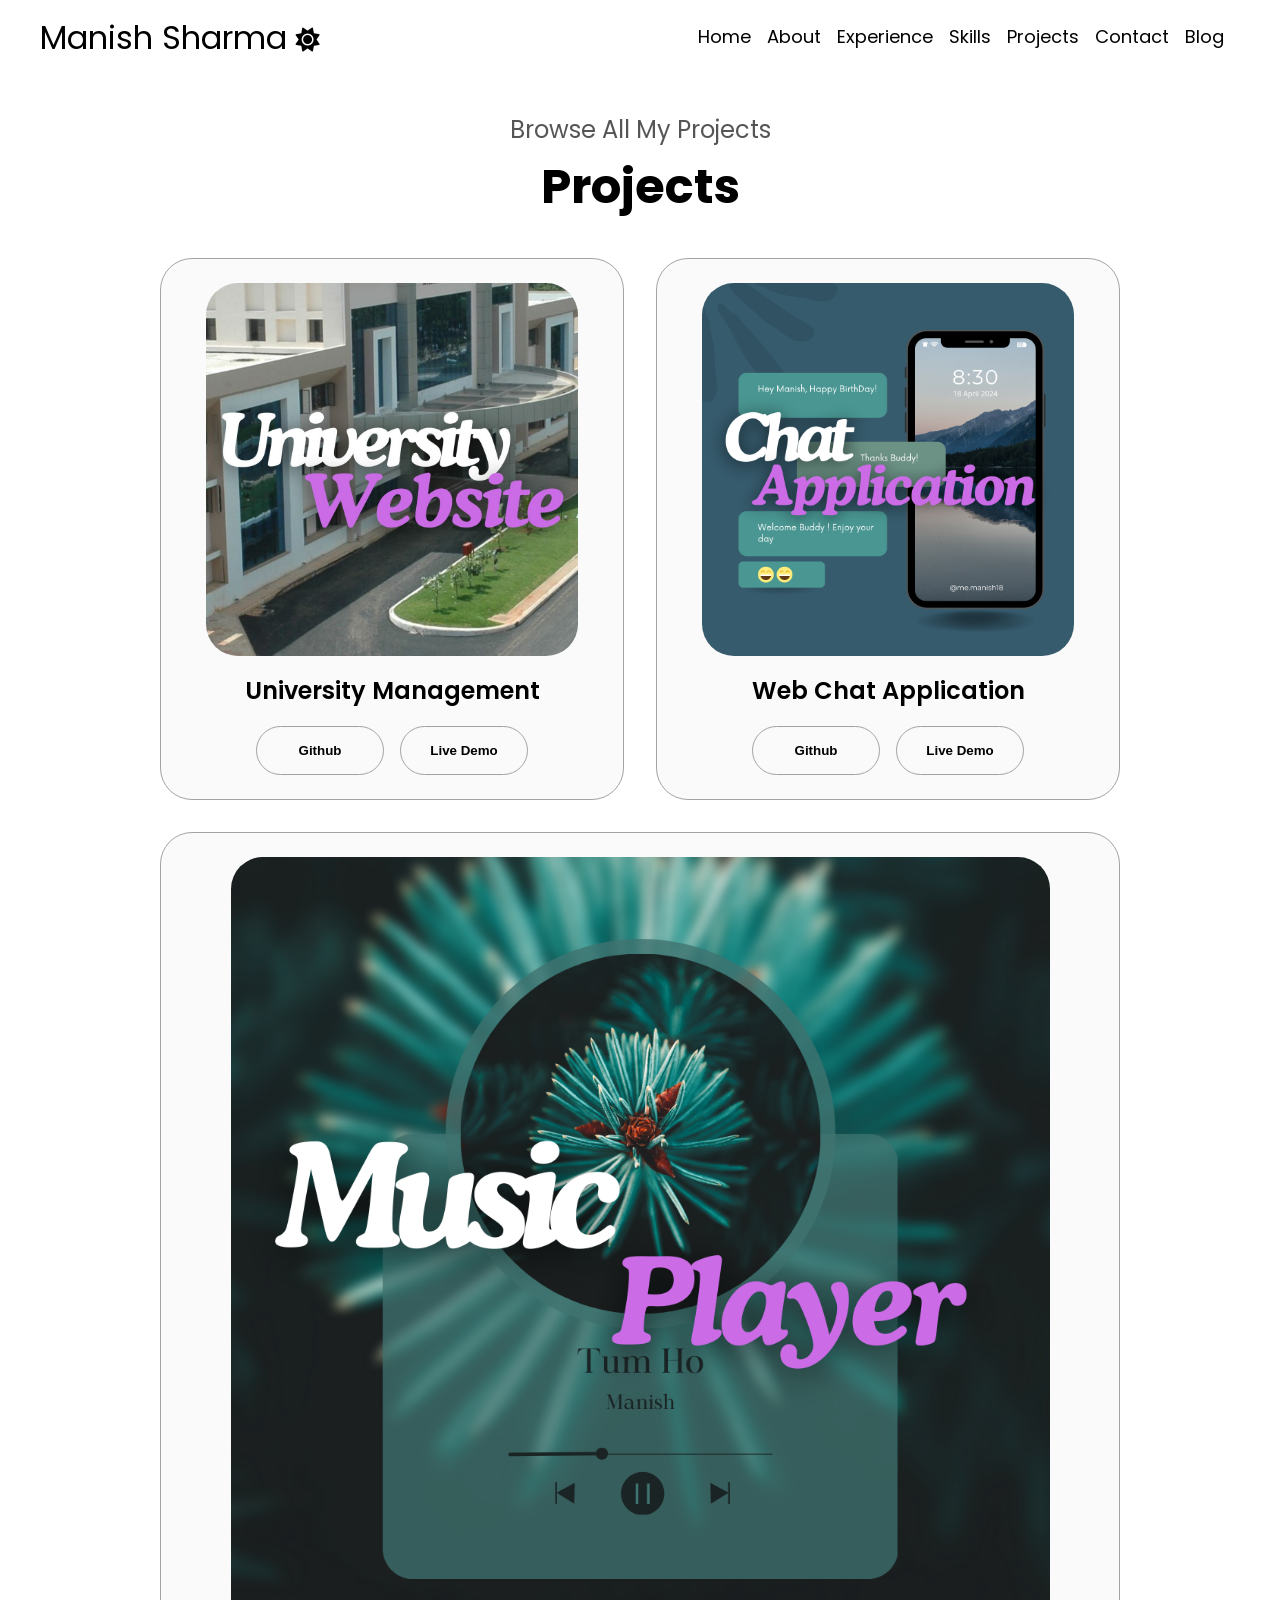
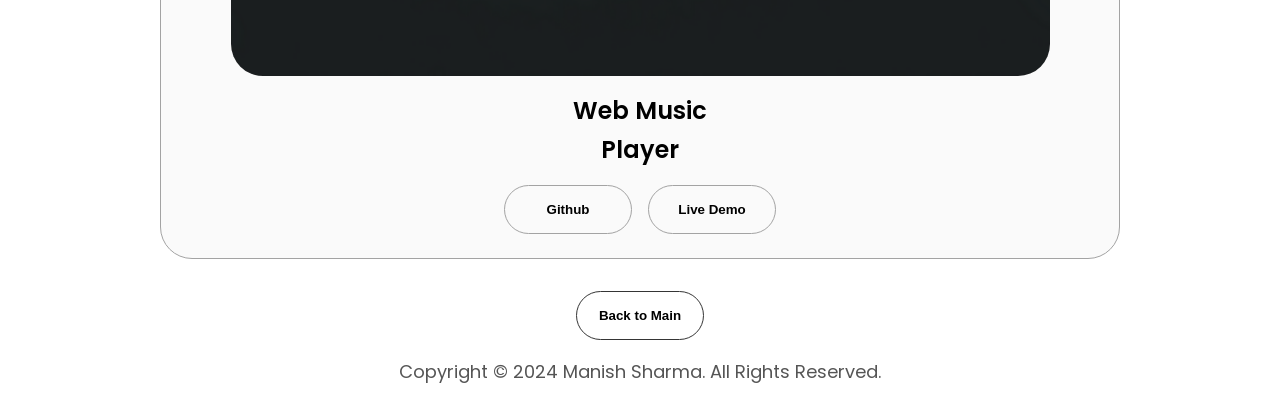
==== projects.html @ 969b15ab "mmm" ====
<!DOCTYPE html>
<html lang="en">
<head>
    <meta charset="UTF-8" />
    <meta name="viewport" content="width=device-width, initial-scale=1.0" />
    <title>Projects - My Portfolio</title>
    <link rel="stylesheet" href="style.css" />
    <link rel="stylesheet" href="mediaqueries.css" />
    <link rel="stylesheet" href="https://cdnjs.cloudflare.com/ajax/libs/font-awesome/6.0.0-beta3/css/all.min.css">
</head>
<body>
        <!-- Navigation -->
        <nav id="desktop-nav">
            <div class="logo">Manish Sharma
                <button id="dark-mode-toggle">
                    <i class="fa-solid fa-sun" id="sun-icon"></i>
                    <i class="fa-solid fa-moon" id="moon-icon"></i>
                </button>
            </div>
            
            <ul class="nav-links">
                <li><a href="#profile">Home</a></li>
                <li><a href="#about">About</a></li>
                <li><a href="#experience">Experience</a></li>
                <li><a href="#skills">Skills</a></li>
                <li><a href="#projects">Projects</a></li>
                <li><a href="#contact">Contact</a></li>
                <li><a href="#blog">Blog</a></li>
                <li>
                </li>
                
            </ul>
        </nav>
    
    <nav id="hamburger-nav">
        <div class="logo">Manish Sharma</div>
        <div class="hamburger-menu">
            <div class="hamburger-icon" onclick="toggleMenu()">
                <span></span>
                <span></span>
                <span></span>
            </div>
            <div class="menu-links">
                <li><a href="index.html#about" onclick="toggleMenu()">About</a></li>
                <li><a href="index.html#experience" onclick="toggleMenu()">Experience</a></li>
                <li><a href="projects.html" onclick="toggleMenu()">Projects</a></li>
                <li><a href="index.html#contact" onclick="toggleMenu()">Contact</a></li>
            </div>
        </div>
    </nav>
    <!-- Projects Section -->
    <section id="projects">
        <p class="section__text__p1">Browse All My Projects</p>
        <h1 class="title">Projects</h1>
        <div class="experience-details-container">
            <div class="about-containers">
                <!-- Add all your project items here -->
                <div class="details-container color-container">
                    <div class="article-container">
                        <img src="./assets/project-1.jpg" alt="University Management" class="project-img" />
                    </div>
                    <h2 class="experience-sub-title project-title">University Management</h2>
                    <div class="btn-container">
                        <button class="btn btn-color-2 project-btn" onclick="window.open('https://github.com/manishsharma1804/UniversityWebsite', '_blank')">Github</button>
                        <button class="btn btn-color-2 project-btn" onclick="window.open('https://manishsharma1804.github.io/CollegeWebsite/', '_blank')">Live Demo</button>
                    </div>
                </div>
                <div class="details-container color-container">
                    <div class="article-container">
                        <img src="./assets/project-2.png" alt="Web Chat Application" class="project-img" />
                    </div>
                    <h2 class="experience-sub-title project-title">Web Chat Application</h2>
                    <div class="btn-container">
                        <button class="btn btn-color-2 project-btn" onclick="window.open('https://github.com/manishsharma1804/Chat-Web-Application', '_blank')">Github</button>
                        <button class="btn btn-color-2 project-btn" onclick="window.open('https://manishsharma1804.github.io/Chat-Web-Application/', '_blank')">Live Demo</button>
                    </div>
                </div>
                <div class="details-container color-container">
                    <div class="article-container">
                        <img src="./assets/project-3.png" alt="Web Music Player" class="project-img" />
                    </div>
                    <h2 class="experience-sub-title project-title">Web Music<br> Player</h2>
                    <div class="btn-container">
                        <button class="btn btn-color-2 project-btn" onclick="window.open('https://github.com/manishsharma1804/Music-Player', '_blank')">Github</button>
                        <button class="btn btn-color-2 project-btn" onclick="window.open('https://manishsharma1804.github.io/Music-Player/', '_blank')">Live Demo</button>
                    </div>
                </div>
            </div>
            <!-- Add more project items as needed -->
        </div>

        <!-- More Projects Button -->
        <div class="btn-container">
            <button class="btn btn-color-2" onclick="window.location.href='index.html'">Back to Main</button>
        </div>
            <!-- Footer -->
    <footer>
        <p>Copyright &#169; 2024 Manish Sharma. All Rights Reserved.</p>
    </footer>
    </section>






    <script src="script.js"></script>
</body>
</html>
---- style.css ----
/* GENERAL */

@import url("https://fonts.googleapis.com/css2?family=Poppins:wght@300;400;500;600&display=swap");

* {
  margin: 0;
  padding: 0;
}
/* General Scrollbar Styling */
::-webkit-scrollbar {
  width: 8px; /* Width of the scrollbar */
  height: 8px; /* Height of the scrollbar */
}

::-webkit-scrollbar-track {
  background: transparent; /* Track background color */
}

::-webkit-scrollbar-thumb {
  background: rgba(0, 0, 0, 0.3); /* Scrollbar color */
  border-radius: 4px; /* Rounded corners for the scrollbar */
  transition: background 0.3s; /* Smooth transition on hover */
}

::-webkit-scrollbar-thumb:hover {
  background: rgba(0, 0, 0, 0.5); /* Darker color when hovered */
}

/* Firefox */
body {
  scrollbar-width: thin; /* Thin scrollbar */
  scrollbar-color: rgba(0, 0, 0, 0.3) transparent; /* Scrollbar color and track color */
}

/* Dark Mode Scrollbar */
body.dark-mode {
  scrollbar-color: rgba(255, 255, 255, 0.3) !important; /* Scrollbar color and track color for dark mode */
}

body.dark-mode ::-webkit-scrollbar-thumb {
  background: rgba(255, 255, 255, 0.3) !important; /* Light color for scrollbar in dark mode */
}

body.dark-mode ::-webkit-scrollbar-thumb:hover {
  background: rgba(255, 255, 255, 0.5); /* Lighter color when hovered in dark mode */
}

body {
  font-family: "Poppins", sans-serif;
  font-size: 18px;
  line-height: 1.6;
  word-break: break-word;
  transition: background-color 300ms ease, color 300ms ease;
}

html {
  scroll-behavior: smooth;
}

p {
  color: rgb(85, 85, 85);
}

/* TRANSITION */

a,
.btn {
  transition: all 300ms ease;
}

/* DESKTOP NAV */

nav, .nav-links {
  display: flex;
}

nav {
  justify-content: space-between;
  align-items:center;
  height: 18vh;
  padding: 0 40px;
  box-sizing: border-box;
}

.nav-links {
  gap: 1rem;
  list-style: none;
  font-size: 18px;
}

a {
  color: black;
  text-decoration: none;
}

a:hover {
  text-decoration: underline;
  text-underline-offset: 0.5rem;
}

.logo {
  font-size: 2rem;
}

.logo:hover {
  cursor: default;
}

/* HAMBURGER MENU */

#hamburger-nav {
  display: none;
}

.hamburger-menu {
  position: relative;
  display: inline-block;
}

.hamburger-icon {
  display: flex;
  flex-direction: column;
  justify-content: space-between;
  height: 24px;
  width: 30px;
  cursor: pointer;
}

.hamburger-icon span {
  width: 100%;
  height: 2px;
  background-color: black;
  transition: all 0.3 ease-in-out;
}

.menu-links {
  position: absolute;
  top: 100%;
  right: 0;
  background-color: white;
  width: fit-content;
  max-height: 0;
  overflow: hidden;
  transition: all 0.3 ease-in-out;
}

.menu-links a {
  display: block;
  padding: 10px;
  text-align: center;
  font-size: 1.5rem;
  color: black;
  text-decoration: none;
  transition: all 0.3 ease-in-out;
}

.menu-links li {
  list-style: none;
}

.menu-links.open {
  max-height: 300px;
}

.hamburger-icon.open span:first-child {
  transform: rotate(45deg) translate(10px, 5px);
}

.hamburger-icon.open span:nth-child(2) {
  opacity: 0;
}

.hamburger-icon.open span:last-child {
  transform: rotate(-45deg) translate(10px, -5px);
}

.hamburger-icon span:first-child {
  transform: none;
}

/* SECTIONS */

section {
  padding-top: 4vh;
  height: 96vh;
  margin: 0 10rem;
  box-sizing: border-box;
  min-height: fit-content;
  scroll-margin-top: 70px; /* Adjust this value to the height of your nav bar */
}

.section-container {
  display: flex;
}

/* PROFILE SECTION */

#profile {
  display: flex;
  justify-content: center;
  gap: 5rem;
  height: 80vh;
}

.section__pic-container {
  display: flex;
  height: 400px;
  width: 400px;
  margin: auto 0;
}

.text-container p {
  text-align: justify;
  text-justify: inter-word; /* Optional: improves text justification */
}

.section__text {
  align-self: center;
  text-align: center;
}

.section__text p {
  font-weight: 600;
}

.section__text__p1 {
  font-size: 1.5rem; /* Adjusted font size */
  text-align: center;
}

.section__text__p2 {
  font-size: 1.75rem; /* Adjusted font size */
  margin-bottom: 1rem;
}

.title {
  font-size: 3rem; /* Adjusted font size */
  text-align: center;
}

#socials-container {
  display: flex;
  justify-content: center;
  margin-top: 1rem;
  gap: 1rem;
}

/* ICONS */

.icon {
  cursor: pointer;
  height: 2rem;
}

/* BUTTONS */

.btn-container {
  display: flex;
  justify-content: center;
  gap: 1rem;
}

.btn {
  font-weight: 600;
  transition: all 300ms ease;
  padding: 1rem;
  width: 8rem;
  border-radius: 2rem;
}

.btn-color-1,
.btn-color-2 {
  border: rgb(53, 53, 53) 0.1rem solid;
}

.btn-color-1:hover,
.btn-color-2:hover {
  cursor: pointer;
}

.btn-color-1,
.btn-color-2:hover {
  background: rgb(53, 53, 53);
  color: white;
}

.btn-color-1:hover {
  background: rgb(0, 0, 0);
}

.btn-color-2 {
  background: none;
}

.btn-color-2:hover {
  border: rgb(255, 255, 255) 0.1rem solid;
}

.btn-container {
  gap: 1rem;
}

/* ABOUT SECTION */

#about {
  position: relative;
}

.about-containers {
  gap: 2rem;
  margin-bottom: 2rem;
  margin-top: 2rem;
}

.about-details-container {
  justify-content: center;
  flex-direction: column;
}

.about-containers,
.about-details-container {
  display: flex;
}

.about-pic {
  border-radius: 2rem;
}

.arrow {
  position: absolute;
  right: -5rem;
  bottom: 2.5rem;
}

.details-container {
  padding: 1.5rem;
  flex: 1;
  background: white;
  border-radius: 2rem;
  border: rgb(53, 53, 53) 0.1rem solid;
  border-color: rgb(163, 163, 163);
  text-align: center;
}

.section-container {
  gap: 4rem;
  height: 80%;
}

.section__pic-container {
  height: 400px;
  width: 400px;
  margin: auto 0;
}

/* EXPERIENCE SECTION */

#experience {
  position: relative;
}

.experience-sub-title {
  color: rgb(85, 85, 85);
  font-weight: 600;
  font-size: 1.75rem; /* Adjusted font size */
  margin-bottom: 2rem;
}

.experience-details-container {
  display: flex;
  justify-content: center;
  flex-direction: column;
}

.article-container {
  display: flex;
  text-align: initial;
  flex-wrap: wrap;
  flex-direction: row;
  gap: 2.5rem;
  justify-content: space-around;
}

article {
  display: flex;
  width: 10rem;
  justify-content: space-around;
  gap: 0.5rem;
}

article .icon {
  cursor: default;
}


/* Skills Section*/
#skills {
  position: relative;
}

.skills-sub-title {
  color: rgb(85, 85, 85);
  font-weight: 600;
  font-size: 1.75rem; /* Adjusted font size */
  margin-bottom: 2rem;
}
.detailsss-container {
  padding: 1.5rem;
  flex: 1;
  background: white;
  border-radius: 2rem;
  border: rgb(53, 53, 53) 0.1rem solid;
  border-color: rgb(163, 163, 163);
}

.skills-details-container {
  display: flex;
  justify-content: center;
  flex-direction: column;
}

.article-container {
  display: flex;
  text-align: initial;
  flex-wrap: wrap;
  flex-direction: row;
  gap: 2.5rem;
  justify-content: space-around;
}

article {
  display: flex;
  width: 10rem;
  justify-content: space-around;
  gap: 0.5rem;
}

article .icon {
  cursor: default;
}




/* PROJECTS SECTION */

#projects {
  position: relative;
}

.color-container {
  border-color: rgb(163, 163, 163);
  background: rgb(250, 250, 250);
}

.project-img {
  border-radius: 2rem;
  width: 90%;
  height: 90%;
}

.project-title {
  margin: 1rem;
  color: black;
  font-size: 1.5rem; /* Adjusted font size */
}

.project-btn {
  color: black;
  border-color: rgb(163, 163, 163);
}

/* CONTACT */

#contact {
  display: flex;
  justify-content: center;
  flex-direction: column;
  height: 70vh;
}

.contact-info-upper-container {
  display: flex;
  justify-content: center;
  border-radius: 2rem;
  border: rgb(53, 53, 53) 0.1rem solid;
  border-color: rgb(163, 163, 163);
  background: (250, 250, 250);
  margin: 2rem auto;
  padding: 0.5rem;
}

.contact-info-container {
  display: flex;
  align-items: center;
  justify-content: center;
  gap: 0.5rem;
  margin: 1rem;
}

.contact-info-container p {
  font-size: larger;
}

.contact-icon {
  cursor: default;
}

.email-icon {
  height: 2.5rem;
}

/* FOOTER SECTION */

footer {
  margin-top: auto;
  text-align: center;
  padding: 1em;
}

footer p {
  text-align: center;
}

/* Sticky Navigation */
#desktop-nav {
  position: -webkit-sticky; /* For Safari */
  position: sticky;
  top: 0;
  height: 75px;
  width: 100%;
  background-color: white; /* Adjust the background color as needed */
  z-index: 1000; /* Ensure it stays on top of other content */
}

#hamburger-nav {
  position: -webkit-sticky; /* For Safari */
  position: sticky;
  top: 0;
  height: 100px;
  width: 100%;
  background-color: white; /* Adjust the background color as needed */
  z-index: 1000; /* Ensure it stays on top of other content */
}



#dark-mode-toggle {
  background: none;
  border: none;
  cursor: pointer;
  font-size: 1.5rem; /* Adjust size as needed */
  color: currentColor;
}
#dark-mode-togglee {
  background: none;
  border: none;
  cursor: pointer;
  font-size: 1.5rem; /* Adjust size as needed */
  color: currentColor;
}

#moon-icon {
  display: none; /* Initially hide the moon icon */
}

body.dark-mode #moon-icon {
  display: inline; /* Show the moon icon in dark mode */
}

body.dark-mode #sun-icon {
  display: none; /* Hide the sun icon in dark mode */
}

#sun-icon {
  display: inline; /* Show the sun icon in light mode */
}

/* Dark Mode General */
body.dark-mode {
  background-color: #121212; /* Dark background for body */
  color: #e0e0e0; /* Light text color for body */
}

/* Dark Mode Navbar */
body.dark-mode #desktop-nav {
  background-color: #121212; /* Dark background color for nav */
}

body.dark-mode .nav-links a {
  color: #e0e0e0; /* Light color for nav links */
}

body.dark-mode .logo {
  color: #e0e0e0; /* Light color for the logo */
}

/* Dark Mode Links and Buttons */
body.dark-mode a {
  color: #bb86fc; /* Light color for links */
}

body.dark-mode .btn {
  color: #e0e0e0; /* Light text color for buttons */
  border-color: #bb86fc; /* Light border color for buttons */
}

body.dark-mode .btn-color-1,
body.dark-mode .btn-color-2 {
  border-color: #bb86fc; /* Light border color for buttons */
}

body.dark-mode .btn-color-1:hover,
body.dark-mode .btn-color-2:hover {
  background-color: #bb86fc; /* Light background color on hover */
}

/* Dark Mode Nav */
body.dark-mode nav {
  background-color: #1f1f1f; /* Dark background color for nav */
}

body.dark-mode .nav-links a {
  color: #e0e0e0; /* Light color for nav links */
}

body.dark-mode .nav-links a:hover {
  color: whitesmoke; /* Light color for nav link hover */
}

/* Dark Mode Profile Section */
body.dark-mode #profile .section__text p {
  color: #e0e0e0; /* Light color for text */
}

body.dark-mode #profile .btn-container .btn {
  border-color: #bb86fc; /* Light border color for profile buttons */
}

body.dark-mode #profile .icon {
  filter: brightness(0) invert(1); /* Invert icons for dark mode */
}

/* Dark Mode About Section */
body.dark-mode #about .details-container  {
  background-color: #1e1e1e; /* Dark background color for about section details */
  border-color: #333333; /* Darker border color */
}

body.dark-mode #about .text-container p {
  color: #e0e0e0; /* Light text color */
}

/* Dark Mode Experience Section */
body.dark-mode #experience .experience-sub-title {
  color: #e0e0e0; /* Light color for experience section titles */
}

body.dark-mode #experience .detailsss-container {
  background-color: #1e1e1e; /* Dark background color for experience section details */
  border-color: #333333; /* Darker border color */
}






/* Dark Mode skills Section */
body.dark-mode #skills .skills-sub-title {
  color: #e0e0e0; /* Light color for experience section titles */
}

body.dark-mode #skills .details-container {
  background-color: #1e1e1e; /* Dark background color for experience section details */
  border-color: #333333; /* Darker border color */
}



























/* Dark Mode Projects Section */
body.dark-mode #projects .color-container {
  background-color: #1e1e1e; /* Dark background color for projects section details */
  border-color: #333333; /* Darker border color */
}

body.dark-mode #projects .project-title {
  color: #e0e0e0; /* Light color for project titles */
}

body.dark-mode #projects .btn-color-2 {
  color: #e0e0e0; /* Light color for project buttons */
  border-color: #bb86fc; /* Light border color */
}

body.dark-mode #projects .btn-color-2:hover {
  background-color: #bb86fc; /* Light background color on hover */
}

/* Dark Mode Contact Section */
body.dark-mode #contact {
  border-color: #333333; /* Darker border color */
}

body.dark-mode #contact .contact-info-container p {
  color: #e0e0e0; /* Light text color for contact info */
}

/* Dark Mode Popup Container */
.dark-mode .popup-overlay {
  background: rgba(0, 0, 0, 0.8); /* Dark semi-transparent background */
}

.dark-mode .popup-content {
  background-color: #333; /* Dark background for the popup content */
  color: #fff;            /* Light text color */
  border: 1px solid #555; /* Optional: add a border to distinguish the popup */
}

.dark-mode .close-popup {
  color: #fff;            /* Light color for the close button */
}

.dark-mode .popup-btn {
  color: #fff;            /* Light color for the popup button icon */
}
body.dark-mode .sidenav {
  background-color: black; /* Dark background for sidenav */
}

body.dark-mode .sidenavv {
  background-color: black; /* Dark background for sidenavv */
}

body.dark-mode .sidenav-links a {
  color: #e0e0e0; /* Light text color for sidenav links */
}



/* Scroll to Top Button */
.scroll-to-top {
  display: none; /* Hidden by default */
  position: fixed;
  bottom: 30px;
  right: 30px;
  background-color: #000;
  color: #fff;
  border: none;
  border-radius: 50%; /* Circular shape */
  width: 50px; /* Set a fixed width */
  height: 50px; /* Set a fixed height */
  font-size: 1.5rem; /* Adjust icon size */
  cursor: pointer;
  z-index: 1000;
  justify-content: center;
  align-items: center;
  transition: opacity 0.3s ease, transform 0.3s ease;
  box-shadow: 0 4px 8px rgba(0, 0, 0, 0.2);
}

.scroll-to-top i {
  display: flex;
  justify-content: center;
  align-items: center;
  width: 100%;
  height: 100%;
}

/* Hover Effect */
.scroll-to-top:hover {
  background-color: #555;
  transform: scale(1.1); /* Slightly enlarges the button on hover */
}

/* Show button when visible */
.scroll-to-top.visible {
  display: flex;
  opacity: 1;
}

.scroll-to-top.hidden {
  opacity: 0;
}











/* Popup container */
.popup-overlay {
  display: none;
  position: fixed;
  top: 0;
  left: 0;
  width: 100%;
  height: 100%;
  background: rgba(0, 0, 0, 0.8);
  justify-content: center;
  align-items: center;
}

/* Popup content box */
.popup-content {
  background-color: #fff;
  padding: 20px;
  top: 5%;
  width: 70%;
  max-width: 600px;
  max-height: 80vh; /* Limits the height to 80% of the viewport */
  overflow-y: auto; /* Makes the popup scrollable */
  border-radius: 8px;
  text-align: left;
  color: #333;
  position: relative;
}

/* Close button */
.close-popup {
  position: absolute;
  top: 10px;
  right: 20px;
  font-size: 24px;
  cursor: pointer;
}

.popup-btn {
  background: none;      
  border: none;                    
  cursor: pointer;        
  font-size: 18px;     
  color: #e0e0e0;   
  margin-left: 10px;  
  font-weight: normal; 
     
}
.popup-btn i {
  margin: 0;     
  line-height: 0;        
}


/* Class to disable scrolling */
.body-no-scroll {
  overflow: hidden;
}

.sidenavv{
  position: fixed;
  font-size: 12px;
  width: 100%; 
  background-color: whitesmoke;
  z-index: 11111;
  padding-left: 25px;
  
}
span.btnn{
  margin-left: 80px;
  padding-top: 10px;
}
.sidenav {
  height: 100%;
  width: 0;
  position: fixed;
  z-index: 111111;
  top: 0;
  right: 0;
  background-color: whitesmoke;
  overflow-x: hidden;
  transition: 0.5s;
  padding-top: 60px;
}

.sidenav a {
  padding: 8px 8px 8px 32px;
  text-decoration: none;
  font-size: 25px;
  color: #818181;
  display: block;
  transition: 0.3s;
}

.sidenav a:hover {
  color: #f1f1f1;
}

.sidenav .closebtn {
  position: absolute;
  top: 0;
  right: 25px;
  font-size: 36px;
  margin-left: 50px;
}

@media screen and (min-width: 1024px) {
  .sidenav  {
    display: none;
  }
  .sidenavv{
    display: none;
  }
}
---- mediaqueries.css ----
@media screen and (max-width: 1400px) {
  #profile {
    height: 83vh;
    margin-bottom: 6rem;
  }
  .about-containers {
    flex-wrap: wrap;
  }
  #contact,
  #projects {
    height: fit-content;
  }
}

@media screen and (max-width: 1200px) {
  #desktop-nav {
    display: none;
  }
  #experience,
  .experience-details-container {
    margin-top: 2rem;
  }
  #profile,
  .section-container {
    display: block;
  }
  .arrow {
    display: none;
  }
  section,
  .section-container {
    height: fit-content;
  }
  section {
    margin: 0 5%;
  }
  .section__pic-container {
    width: 275px;
    height: 275px;
    margin: 0 auto 2rem;
  }
  .about-containers {
    margin-top: 0;
  }
}

@media screen and (max-width: 600px) {
  #contact,
  footer {
    height: 40vh;
  }
  #profile {
    height: 83vh;
    margin-bottom: 0;
  }
  article {
    font-size: 1rem;
  }
  footer nav {
    height: fit-content;
    margin-bottom: 2rem;
  }
  .about-containers,
  .contact-info-upper-container,
  .btn-container {
    flex-wrap: wrap;
  }
  .contact-info-container {
    margin: 0;
  }
  .contact-info-container p,
  .nav-links li a {
    font-size: 1rem;
  }
  .experience-sub-title {
    font-size: 1.25rem;
  }
  .logo {
    font-size: 1.5rem;
  }
  .nav-links {
    flex-direction: column;
    gap: 0.5rem;
    text-align: center;
  }
  .section__pic-container {
    width: auto;
    margin-top: 25px;
    justify-content: center;
  }
  .section__text__p2 {
    font-size: 1.25rem;
  }
  .title {
    font-size: 2rem;
  }
  .text-container {
    text-align: justify;
  }
}

/* Media Query for Mobile View */
@media screen and (max-width: 600px) {
  .details-container {
    flex: unset; /* Removes flex: 1 for mobile view */
  }
}
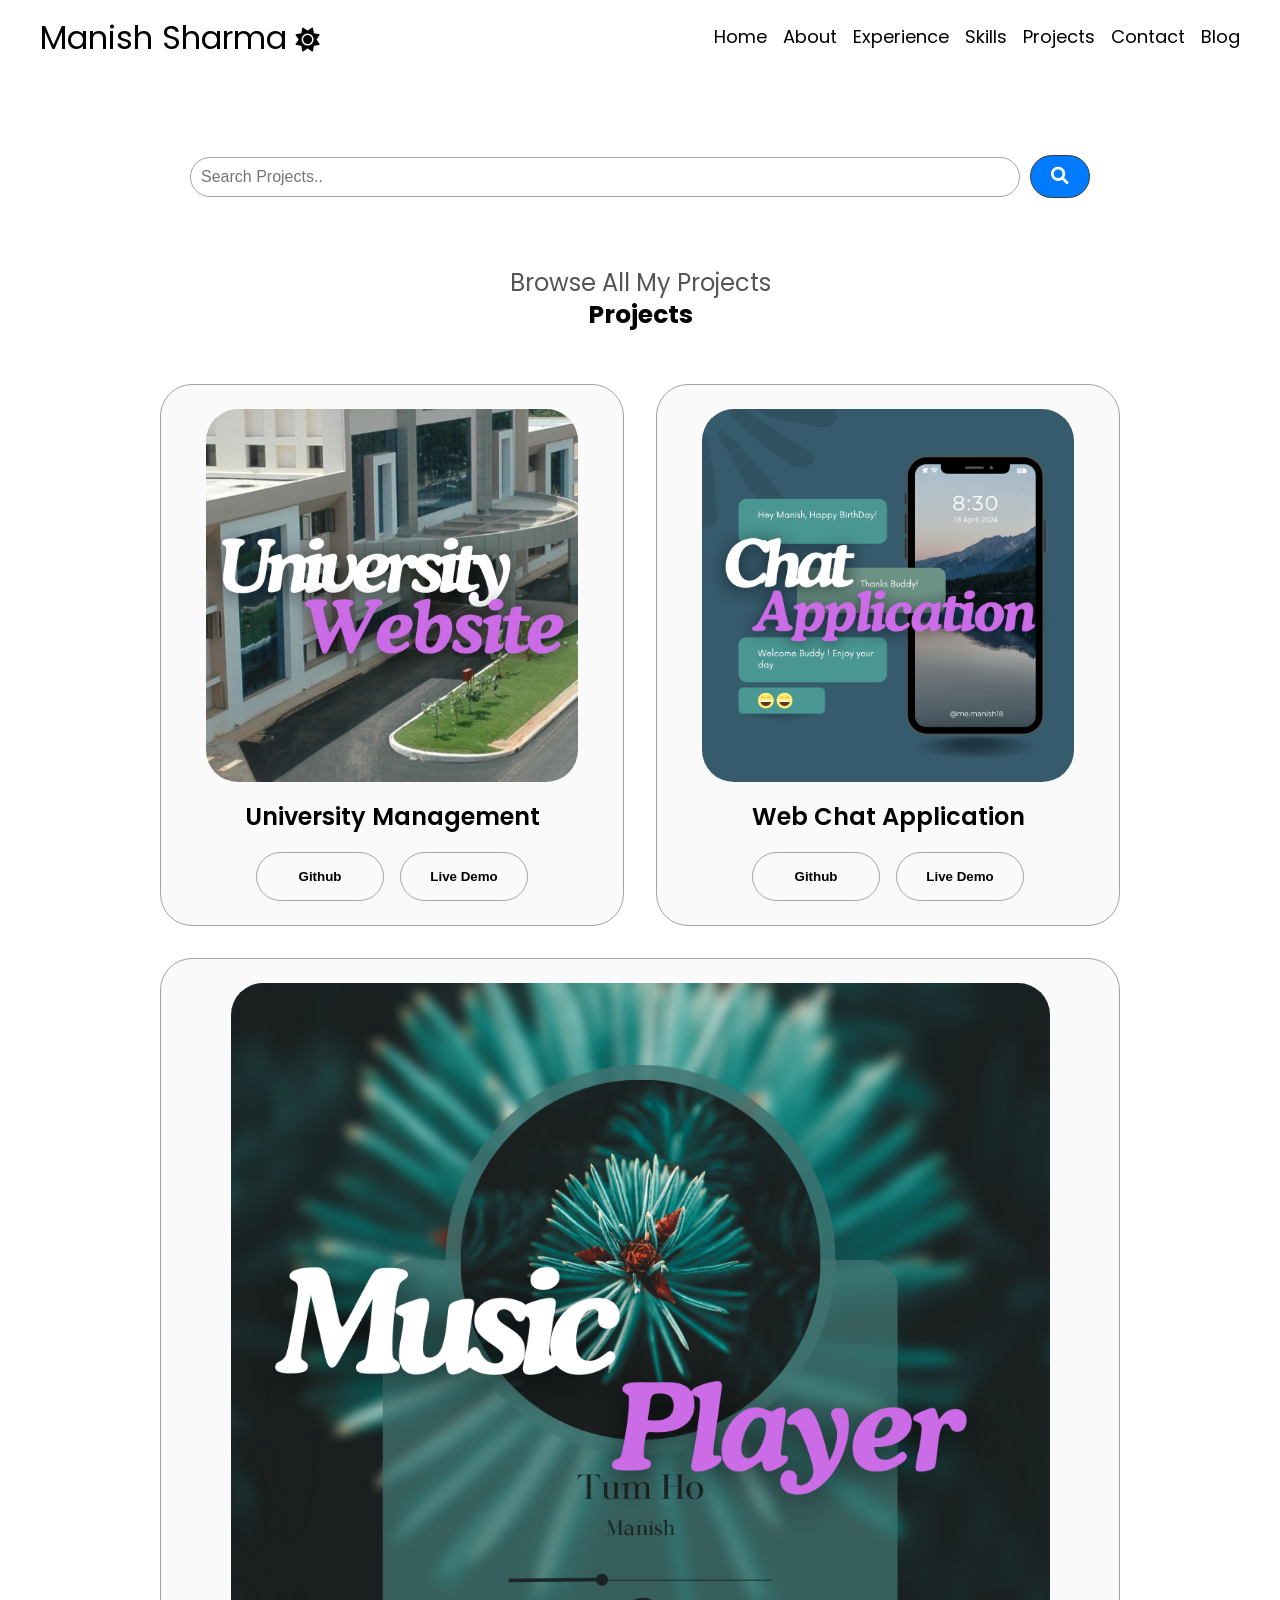
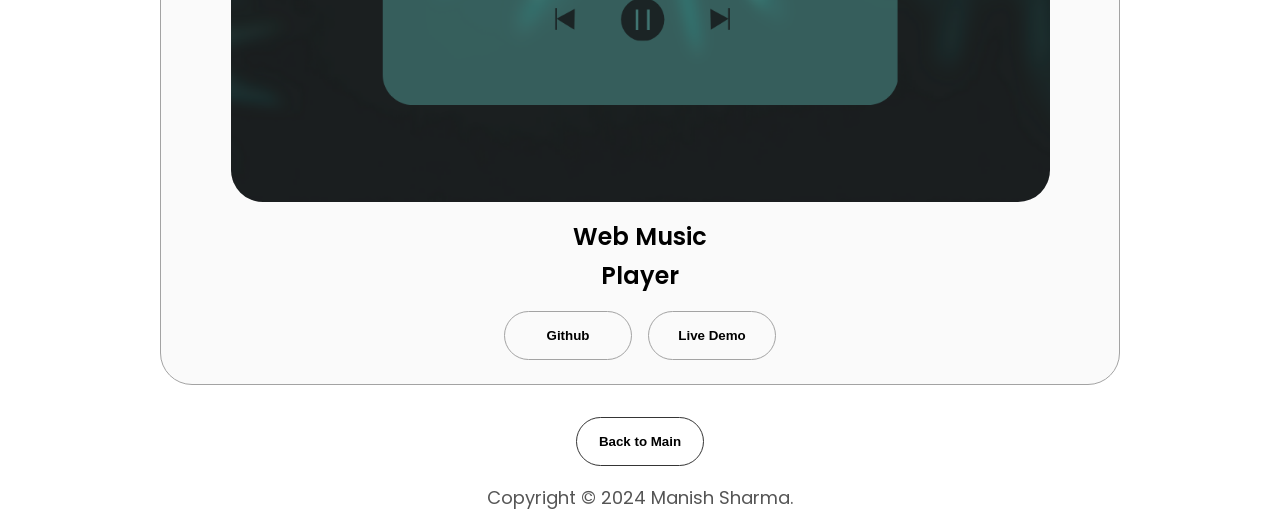
==== commit f696b832: "..." ====
--- a/projects.html
+++ b/projects.html
@@ -1,109 +1,127 @@
 <!DOCTYPE html>
 <html lang="en">
-<head>
-    <meta charset="UTF-8" />
-    <meta name="viewport" content="width=device-width, initial-scale=1.0" />
-    <title>Projects - My Portfolio</title>
-    <link rel="stylesheet" href="style.css" />
-    <link rel="stylesheet" href="mediaqueries.css" />
-    <link rel="stylesheet" href="https://cdnjs.cloudflare.com/ajax/libs/font-awesome/6.0.0-beta3/css/all.min.css">
-</head>
-<body>
-        <!-- Navigation -->
-        <nav id="desktop-nav">
-            <div class="logo">Manish Sharma
-                <button id="dark-mode-toggle">
-                    <i class="fa-solid fa-sun" id="sun-icon"></i>
-                    <i class="fa-solid fa-moon" id="moon-icon"></i>
-                </button>
-            </div>
-            
-            <ul class="nav-links">
-                <li><a href="#profile">Home</a></li>
-                <li><a href="#about">About</a></li>
-                <li><a href="#experience">Experience</a></li>
-                <li><a href="#skills">Skills</a></li>
-                <li><a href="#projects">Projects</a></li>
-                <li><a href="#contact">Contact</a></li>
-                <li><a href="#blog">Blog</a></li>
-                <li>
-                </li>
-                
-            </ul>
-        </nav>
-    
-    <nav id="hamburger-nav">
-        <div class="logo">Manish Sharma</div>
-        <div class="hamburger-menu">
-            <div class="hamburger-icon" onclick="toggleMenu()">
-                <span></span>
-                <span></span>
-                <span></span>
-            </div>
-            <div class="menu-links">
-                <li><a href="index.html#about" onclick="toggleMenu()">About</a></li>
-                <li><a href="index.html#experience" onclick="toggleMenu()">Experience</a></li>
-                <li><a href="projects.html" onclick="toggleMenu()">Projects</a></li>
-                <li><a href="index.html#contact" onclick="toggleMenu()">Contact</a></li>
-            </div>
-        </div>
-    </nav>
-    <!-- Projects Section -->
-    <section id="projects">
-        <p class="section__text__p1">Browse All My Projects</p>
-        <h1 class="title">Projects</h1>
-        <div class="experience-details-container">
+   <head>
+      <meta charset="UTF-8" />
+      <meta name="viewport" content="width=device-width, initial-scale=1.0" />
+      <title>Projects</title>
+      <link rel="stylesheet" href="style.css" />
+      <link rel="stylesheet" href="blogs/blogs.css">
+      <link rel="stylesheet" href="mediaqueries.css" />
+      <link rel="stylesheet" href="https://cdnjs.cloudflare.com/ajax/libs/font-awesome/6.0.0-beta3/css/all.min.css">
+      <link rel="apple-touch-icon" sizes="180x180" href="apple-touch-icon.png">
+      <link rel="icon" type="image/png" sizes="32x32" href="favicon-32x32.png">
+      <link rel="icon" type="image/png" sizes="16x16" href="favicon-16x16.png">
+   </head>
+   <body>
+      <!-- Navigation -->
+      <nav id="desktop-nav">
+         <div class="logo">Manish Sharma
+            <button id="dark-mode-toggle">
+            <i class="fa-solid fa-sun" id="sun-icon"></i>
+            <i class="fa-solid fa-moon" id="moon-icon"></i>
+            </button>
+         </div>
+         <ul class="nav-links">
+            <li><a href="#profile">Home</a></li>
+            <li><a href="#about">About</a></li>
+            <li><a href="#experience">Experience</a></li>
+            <li><a href="#skills">Skills</a></li>
+            <li><a href="#projects">Projects</a></li>
+            <li><a href="#contact">Contact</a></li>
+            <li><a href="#blog">Blog</a></li>
+         </ul>
+      </nav>
+      <div id="mySidenav" class="sidenav">
+         <a href="javascript:void(0)" class="closebtn" onclick="closeNav()">&times;</a>
+         <a href="index.html#profile" onclick="closeNav()">Home</a>
+         <a href="index.html#about" onclick="closeNav()">About</a>
+         <a href="index.html#experience" onclick="closeNav()">Experience</a>
+         <a href="index.html#projects" onclick="closeNav()">Projects</a>
+         <a href="index.html#contact" onclick="closeNav()">Contact</a>
+         <a href="blogsList.html" onclick="closeNav()">Blog</a>
+      </div>
+      <!-- Overlay background -->
+      <div id="overlay" onclick="closeNav()"></div>
+      <div class="sidenavv">
+         <h2>
+            <span class="btnn" style="font: size 1rem;cursor:pointer;" onclick="openNav()">
+            <i class="fa-solid fa-bars"></i>
+            </span>
+            <button id="dark-mode-togglee">
+            <i class="fa-solid fa-sun" id="sun-icon"></i>
+            <i class="fa-solid fa-moon" id="moon-icon"></i>
+            </button>
+         </h2>
+      </div>
+      <section id="search-section">
+         <div class="search-container">
+            <input type="text" id="search-input" placeholder="Search Projects.." />
+            <button id="search-button1"><i class="fas fa-search"></i></button>
+         </div>
+      </section>
+      <!-- Projects Section -->
+      <section id="projects">
+         <p class="section__text__p1">Browse All My Projects</p>
+         <h1 class="title">Projects</h1>
+         <div class="experience-details-container">
             <div class="about-containers">
-                <!-- Add all your project items here -->
-                <div class="details-container color-container">
-                    <div class="article-container">
-                        <img src="./assets/project-1.jpg" alt="University Management" class="project-img" />
-                    </div>
-                    <h2 class="experience-sub-title project-title">University Management</h2>
-                    <div class="btn-container">
-                        <button class="btn btn-color-2 project-btn" onclick="window.open('https://github.com/manishsharma1804/UniversityWebsite', '_blank')">Github</button>
-                        <button class="btn btn-color-2 project-btn" onclick="window.open('https://manishsharma1804.github.io/CollegeWebsite/', '_blank')">Live Demo</button>
-                    </div>
-                </div>
-                <div class="details-container color-container">
-                    <div class="article-container">
-                        <img src="./assets/project-2.png" alt="Web Chat Application" class="project-img" />
-                    </div>
-                    <h2 class="experience-sub-title project-title">Web Chat Application</h2>
-                    <div class="btn-container">
-                        <button class="btn btn-color-2 project-btn" onclick="window.open('https://github.com/manishsharma1804/Chat-Web-Application', '_blank')">Github</button>
-                        <button class="btn btn-color-2 project-btn" onclick="window.open('https://manishsharma1804.github.io/Chat-Web-Application/', '_blank')">Live Demo</button>
-                    </div>
-                </div>
-                <div class="details-container color-container">
-                    <div class="article-container">
-                        <img src="./assets/project-3.png" alt="Web Music Player" class="project-img" />
-                    </div>
-                    <h2 class="experience-sub-title project-title">Web Music<br> Player</h2>
-                    <div class="btn-container">
-                        <button class="btn btn-color-2 project-btn" onclick="window.open('https://github.com/manishsharma1804/Music-Player', '_blank')">Github</button>
-                        <button class="btn btn-color-2 project-btn" onclick="window.open('https://manishsharma1804.github.io/Music-Player/', '_blank')">Live Demo</button>
-                    </div>
-                </div>
+               <!-- Project items here -->
+               <div class="details-container color-container">
+                  <div class="article-container">
+                     <img src="./assets/project-1.jpg" alt="University Management" class="project-img" />
+                  </div>
+                  <h2 class="experience-sub-title project-title">University Management</h2>
+                  <div class="btn-container">
+                     <button class="btn btn-color-2 project-btn" onclick="window.open('https://github.com/manishsharma1804/UniversityWebsite', '_blank')">Github</button>
+                     <button class="btn btn-color-2 project-btn" onclick="window.open('https://manishsharma1804.github.io/CollegeWebsite/', '_blank')">Live Demo</button>
+                  </div>
+               </div>
+               <div class="details-container color-container">
+                  <div class="article-container">
+                     <img src="./assets/project-2.png" alt="Web Chat Application" class="project-img" />
+                  </div>
+                  <h2 class="experience-sub-title project-title">Web Chat Application</h2>
+                  <div class="btn-container">
+                     <button class="btn btn-color-2 project-btn" onclick="window.open('https://github.com/manishsharma1804/Chat-Web-Application', '_blank')">Github</button>
+                     <button class="btn btn-color-2 project-btn" onclick="window.open('https://manishsharma1804.github.io/Chat-Web-Application/', '_blank')">Live Demo</button>
+                  </div>
+               </div>
+               <div class="details-container color-container">
+                  <div class="article-container">
+                     <img src="./assets/project-3.png" alt="Web Music Player" class="project-img" />
+                  </div>
+                  <h2 class="experience-sub-title project-title">Web Music<br> Player</h2>
+                  <div class="btn-container">
+                     <button class="btn btn-color-2 project-btn" onclick="window.open('https://github.com/manishsharma1804/Music-Player', '_blank')">Github</button>
+                     <button class="btn btn-color-2 project-btn" onclick="window.open('https://manishsharma1804.github.io/Music-Player/', '_blank')">Live Demo</button>
+                  </div>
+               </div>
             </div>
             <!-- Add more project items as needed -->
-        </div>
-
-        <!-- More Projects Button -->
-        <div class="btn-container">
+         </div>
+         <!-- More Projects Button -->
+         <div class="btn-container">
             <button class="btn btn-color-2" onclick="window.location.href='index.html'">Back to Main</button>
-        </div>
-            <!-- Footer -->
-    <footer>
-        <p>Copyright &#169; 2024 Manish Sharma. All Rights Reserved.</p>
-    </footer>
-    </section>
-
-
-
-
-
-
-    <script src="script.js"></script>
-</body>
-</html>
+         </div>
+      </section>
+      <!-- Footer -->
+      <footer>
+         <p>Copyright &#169; 2024 Manish Sharma.</p>
+      </footer>
+      <script>
+         document.getElementById('search-button1').addEventListener('click', function() {
+             const query = document.getElementById('search-input').value;
+             if (query) {
+                 window.location.href = `projectsearch.html?query=${encodeURIComponent(query)}`;
+             }
+         });
+         
+         document.addEventListener("keydown", function(event) {
+             if (event.key === "Enter") {  // Check if the "Enter" key was pressed
+                 document.getElementById('search-button1').click();  // Trigger the button click
+             }
+         });
+      </script>
+      <script src="script.js"></script>
+   </body>
+</html>
--- a/style.css
+++ b/style.css
@@ -3,930 +3,1211 @@
 @import url("https://fonts.googleapis.com/css2?family=Poppins:wght@300;400;500;600&display=swap");
 
 * {
-  margin: 0;
-  padding: 0;
-}
+	margin: 0;
+	padding: 0;
+}
+
 /* General Scrollbar Styling */
 ::-webkit-scrollbar {
-  width: 8px; /* Width of the scrollbar */
-  height: 8px; /* Height of the scrollbar */
+	width: 8px;
+	/* Width of the scrollbar */
+	height: 8px;
+	/* Height of the scrollbar */
 }
 
 ::-webkit-scrollbar-track {
-  background: transparent; /* Track background color */
+	background: transparent;
+	/* Track background color */
 }
 
 ::-webkit-scrollbar-thumb {
-  background: rgba(0, 0, 0, 0.3); /* Scrollbar color */
-  border-radius: 4px; /* Rounded corners for the scrollbar */
-  transition: background 0.3s; /* Smooth transition on hover */
+	background: rgba(0, 0, 0, 0.3);
+	/* Scrollbar color */
+	border-radius: 4px;
+	/* Rounded corners for the scrollbar */
+	transition: background 0.3s;
+	/* Smooth transition on hover */
 }
 
 ::-webkit-scrollbar-thumb:hover {
-  background: rgba(0, 0, 0, 0.5); /* Darker color when hovered */
-}
+	background: rgba(0, 0, 0, 0.5);
+	/* Darker color when hovered */
+}
+
 
 /* Firefox */
 body {
-  scrollbar-width: thin; /* Thin scrollbar */
-  scrollbar-color: rgba(0, 0, 0, 0.3) transparent; /* Scrollbar color and track color */
+	scrollbar-width: thin;
+	/* Thin scrollbar */
+	scrollbar-color: rgba(0, 0, 0, 0.3) transparent;
+	/* Scrollbar color and track color */
 }
 
 /* Dark Mode Scrollbar */
 body.dark-mode {
-  scrollbar-color: rgba(255, 255, 255, 0.3) !important; /* Scrollbar color and track color for dark mode */
+	scrollbar-color: rgba(255, 255, 255, 0.3) !important;
+	/* Scrollbar color and track color for dark mode */
 }
 
 body.dark-mode ::-webkit-scrollbar-thumb {
-  background: rgba(255, 255, 255, 0.3) !important; /* Light color for scrollbar in dark mode */
+	background: rgba(255, 255, 255, 0.3) !important;
+	/* Light color for scrollbar in dark mode */
 }
 
 body.dark-mode ::-webkit-scrollbar-thumb:hover {
-  background: rgba(255, 255, 255, 0.5); /* Lighter color when hovered in dark mode */
+	background: rgba(255, 255, 255, 0.5);
+	/* Lighter color when hovered in dark mode */
 }
 
 body {
-  font-family: "Poppins", sans-serif;
-  font-size: 18px;
-  line-height: 1.6;
-  word-break: break-word;
-  transition: background-color 300ms ease, color 300ms ease;
+	font-family: "Poppins", sans-serif;
+	font-size: 18px;
+	line-height: 1.6;
+	word-break: break-word;
+	transition: background-color 300ms ease, color 300ms ease;
 }
 
 html {
-  scroll-behavior: smooth;
+	scroll-behavior: smooth;
 }
 
 p {
-  color: rgb(85, 85, 85);
+	color: rgb(85, 85, 85);
 }
 
 /* TRANSITION */
 
 a,
 .btn {
-  transition: all 300ms ease;
+	transition: all 300ms ease;
 }
 
 /* DESKTOP NAV */
 
-nav, .nav-links {
-  display: flex;
+nav,
+.nav-links {
+	display: flex;
 }
 
 nav {
-  justify-content: space-between;
-  align-items:center;
-  height: 18vh;
-  padding: 0 40px;
-  box-sizing: border-box;
+	justify-content: space-between;
+	align-items: center;
+	height: 18vh;
+	padding: 0 40px;
+	box-sizing: border-box;
 }
 
 .nav-links {
-  gap: 1rem;
-  list-style: none;
-  font-size: 18px;
+	gap: 1rem;
+	list-style: none;
+	font-size: 18px;
 }
 
 a {
-  color: black;
-  text-decoration: none;
-}
-
-a:hover {
-  text-decoration: underline;
-  text-underline-offset: 0.5rem;
-}
+	color: black;
+	text-decoration: none;
+}
+
 
 .logo {
-  font-size: 2rem;
+	font-size: 2rem;
 }
 
 .logo:hover {
-  cursor: default;
+	cursor: default;
 }
 
 /* HAMBURGER MENU */
 
 #hamburger-nav {
-  display: none;
+	display: none;
 }
 
 .hamburger-menu {
-  position: relative;
-  display: inline-block;
+	position: relative;
+	display: inline-block;
 }
 
 .hamburger-icon {
-  display: flex;
-  flex-direction: column;
-  justify-content: space-between;
-  height: 24px;
-  width: 30px;
-  cursor: pointer;
+	display: flex;
+	flex-direction: column;
+	justify-content: space-between;
+	height: 24px;
+	width: 30px;
+	cursor: pointer;
 }
 
 .hamburger-icon span {
-  width: 100%;
-  height: 2px;
-  background-color: black;
-  transition: all 0.3 ease-in-out;
+	width: 100%;
+	height: 2px;
+	background-color: black;
+	transition: all 0.3 ease-in-out;
 }
 
 .menu-links {
-  position: absolute;
-  top: 100%;
-  right: 0;
-  background-color: white;
-  width: fit-content;
-  max-height: 0;
-  overflow: hidden;
-  transition: all 0.3 ease-in-out;
+	position: absolute;
+	top: 100%;
+	right: 0;
+	background-color: white;
+	width: fit-content;
+	max-height: 0;
+	overflow: hidden;
+	transition: all 0.3 ease-in-out;
 }
 
 .menu-links a {
-  display: block;
-  padding: 10px;
-  text-align: center;
-  font-size: 1.5rem;
-  color: black;
-  text-decoration: none;
-  transition: all 0.3 ease-in-out;
+	display: block;
+	padding: 10px;
+	text-align: center;
+	font-size: 1.5rem;
+	color: black;
+	text-decoration: none;
+	transition: all 0.3 ease-in-out;
 }
 
 .menu-links li {
-  list-style: none;
+	list-style: none;
 }
 
 .menu-links.open {
-  max-height: 300px;
+	max-height: 300px;
 }
 
 .hamburger-icon.open span:first-child {
-  transform: rotate(45deg) translate(10px, 5px);
+	transform: rotate(45deg) translate(10px, 5px);
 }
 
 .hamburger-icon.open span:nth-child(2) {
-  opacity: 0;
+	opacity: 0;
 }
 
 .hamburger-icon.open span:last-child {
-  transform: rotate(-45deg) translate(10px, -5px);
+	transform: rotate(-45deg) translate(10px, -5px);
 }
 
 .hamburger-icon span:first-child {
-  transform: none;
+	transform: none;
 }
 
 /* SECTIONS */
 
 section {
-  padding-top: 4vh;
-  height: 96vh;
-  margin: 0 10rem;
-  box-sizing: border-box;
-  min-height: fit-content;
-  scroll-margin-top: 70px; /* Adjust this value to the height of your nav bar */
+	padding-top: 4vh;
+	height: auto;
+	margin: 0 10rem;
+	box-sizing: border-box;
+	min-height: fit-content;
+	scroll-margin-top: 70px;
+	/* Adjust this value to the height of your nav bar */
 }
 
 .section-container {
-  display: flex;
+	display: flex;
 }
 
 /* PROFILE SECTION */
 
 #profile {
-  display: flex;
-  justify-content: center;
-  gap: 5rem;
-  height: 80vh;
+	display: flex;
+	justify-content: center;
+	gap: 5rem;
+	height: 80vh;
 }
 
 .section__pic-container {
-  display: flex;
-  height: 400px;
-  width: 400px;
-  margin: auto 0;
+	display: flex;
+	height: 400px;
+	width: 400px;
+	margin: auto 0;
 }
 
 .text-container p {
-  text-align: justify;
-  text-justify: inter-word; /* Optional: improves text justification */
+	text-align: justify;
+	text-justify: inter-word;
+	/* Optional: improves text justification */
 }
 
 .section__text {
-  align-self: center;
-  text-align: center;
+	align-self: center;
+	text-align: center;
 }
 
 .section__text p {
-  font-weight: 600;
+	font-weight: 600;
 }
 
 .section__text__p1 {
-  font-size: 1.5rem; /* Adjusted font size */
-  text-align: center;
+	font-size: 1.5rem;
+	/* Adjusted font size */
+	text-align: center;
 }
 
 .section__text__p2 {
-  font-size: 1.75rem; /* Adjusted font size */
-  margin-bottom: 1rem;
+	font-size: 1.75rem;
+	/* Adjusted font size */
+	margin-bottom: 1rem;
 }
 
 .title {
-  font-size: 3rem; /* Adjusted font size */
-  text-align: center;
+	font-size: 3rem;
+	/* Adjusted font size */
+	text-align: center;
 }
 
 #socials-container {
-  display: flex;
-  justify-content: center;
-  margin-top: 1rem;
-  gap: 1rem;
+	display: flex;
+	justify-content: center;
+	margin-top: 1rem;
+	gap: 1rem;
 }
 
 /* ICONS */
 
 .icon {
-  cursor: pointer;
-  height: 2rem;
+	cursor: pointer;
+	height: 2rem;
 }
 
 /* BUTTONS */
 
 .btn-container {
-  display: flex;
-  justify-content: center;
-  gap: 1rem;
+	display: flex;
+	justify-content: center;
+	gap: 1rem;
 }
 
 .btn {
-  font-weight: 600;
-  transition: all 300ms ease;
-  padding: 1rem;
-  width: 8rem;
-  border-radius: 2rem;
+	font-weight: 600;
+	transition: all 300ms ease;
+	padding: 1rem;
+	width: 8rem;
+	border-radius: 2rem;
 }
 
 .btn-color-1,
 .btn-color-2 {
-  border: rgb(53, 53, 53) 0.1rem solid;
+	border: rgb(53, 53, 53) 0.1rem solid;
 }
 
 .btn-color-1:hover,
 .btn-color-2:hover {
-  cursor: pointer;
+	cursor: pointer;
 }
 
 .btn-color-1,
 .btn-color-2:hover {
-  background: rgb(53, 53, 53);
-  color: white;
+	background: rgb(53, 53, 53);
+	color: white;
 }
 
 .btn-color-1:hover {
-  background: rgb(0, 0, 0);
+	background: rgb(0, 0, 0);
 }
 
 .btn-color-2 {
-  background: none;
+	background: none;
 }
 
 .btn-color-2:hover {
-  border: rgb(255, 255, 255) 0.1rem solid;
+	border: rgb(255, 255, 255) 0.1rem solid;
 }
 
 .btn-container {
-  gap: 1rem;
+	gap: 1rem;
 }
 
 /* ABOUT SECTION */
 
 #about {
-  position: relative;
+	position: relative;
+	padding-top: 220px;
 }
 
 .about-containers {
-  gap: 2rem;
-  margin-bottom: 2rem;
-  margin-top: 2rem;
+	gap: 2rem;
+	margin-bottom: 2rem;
+	margin-top: 2rem;
 }
 
 .about-details-container {
-  justify-content: center;
-  flex-direction: column;
+	justify-content: center;
+	flex-direction: column;
 }
 
 .about-containers,
 .about-details-container {
-  display: flex;
+	display: flex;
 }
 
 .about-pic {
-  border-radius: 2rem;
+	border-radius: 2rem;
 }
 
 .arrow {
-  position: absolute;
-  right: -5rem;
-  bottom: 2.5rem;
+	position: absolute;
+	right: -5rem;
+	bottom: 2.5rem;
 }
 
 .details-container {
-  padding: 1.5rem;
-  flex: 1;
-  background: white;
-  border-radius: 2rem;
-  border: rgb(53, 53, 53) 0.1rem solid;
-  border-color: rgb(163, 163, 163);
-  text-align: center;
+	padding: 1.5rem;
+	flex: 1;
+	background: white;
+	border-radius: 2rem;
+	border: rgb(53, 53, 53) 0.1rem solid;
+	border-color: rgb(163, 163, 163);
+	text-align: center;
 }
 
 .section-container {
-  gap: 4rem;
-  height: 80%;
+	gap: 4rem;
+	height: 80%;
 }
 
 .section__pic-container {
-  height: 400px;
-  width: 400px;
-  margin: auto 0;
+	height: 400px;
+	width: 400px;
+	margin: auto 0;
 }
 
 /* EXPERIENCE SECTION */
 
 #experience {
-  position: relative;
+	position: relative;
 }
 
 .experience-sub-title {
-  color: rgb(85, 85, 85);
-  font-weight: 600;
-  font-size: 1.75rem; /* Adjusted font size */
-  margin-bottom: 2rem;
+	color: rgb(85, 85, 85);
+	font-weight: 600;
+	font-size: 1.75rem;
+	/* Adjusted font size */
+	margin-bottom: 2rem;
 }
 
 .experience-details-container {
-  display: flex;
-  justify-content: center;
-  flex-direction: column;
+	display: flex;
+	justify-content: center;
+	flex-direction: column;
 }
 
 .article-container {
-  display: flex;
-  text-align: initial;
-  flex-wrap: wrap;
-  flex-direction: row;
-  gap: 2.5rem;
-  justify-content: space-around;
+	display: flex;
+	text-align: initial;
+	flex-wrap: wrap;
+	flex-direction: row;
+	gap: 2.5rem;
+	justify-content: space-around;
 }
 
 article {
-  display: flex;
-  width: 10rem;
-  justify-content: space-around;
-  gap: 0.5rem;
+	display: flex;
+	width: 10rem;
+	justify-content: space-around;
+	gap: 0.5rem;
 }
 
 article .icon {
-  cursor: default;
+	cursor: default;
 }
 
 
 /* Skills Section*/
 #skills {
-  position: relative;
+	position: relative;
 }
 
 .skills-sub-title {
-  color: rgb(85, 85, 85);
-  font-weight: 600;
-  font-size: 1.75rem; /* Adjusted font size */
-  margin-bottom: 2rem;
-}
+	color: rgb(85, 85, 85);
+	font-weight: 600;
+	font-size: 1.75rem;
+	/* Adjusted font size */
+	margin-bottom: 2rem;
+}
+
 .detailsss-container {
-  padding: 1.5rem;
-  flex: 1;
-  background: white;
-  border-radius: 2rem;
-  border: rgb(53, 53, 53) 0.1rem solid;
-  border-color: rgb(163, 163, 163);
+	padding: 1.5rem;
+	flex: 1;
+	background: white;
+	border-radius: 2rem;
+	border: rgb(53, 53, 53) 0.1rem solid;
+	border-color: rgb(163, 163, 163);
 }
 
 .skills-details-container {
-  display: flex;
-  justify-content: center;
-  flex-direction: column;
+	display: flex;
+	justify-content: center;
+	flex-direction: column;
 }
 
 .article-container {
-  display: flex;
-  text-align: initial;
-  flex-wrap: wrap;
-  flex-direction: row;
-  gap: 2.5rem;
-  justify-content: space-around;
+	display: flex;
+	text-align: initial;
+	flex-wrap: wrap;
+	flex-direction: row;
+	gap: 2.5rem;
+	justify-content: space-around;
 }
 
 article {
-  display: flex;
-  width: 10rem;
-  justify-content: space-around;
-  gap: 0.5rem;
+	display: flex;
+	width: 10rem;
+	justify-content: space-around;
+	gap: 0.5rem;
 }
 
 article .icon {
-  cursor: default;
-}
-
-
+	cursor: default;
+}
 
 
 /* PROJECTS SECTION */
 
 #projects {
-  position: relative;
+	position: relative;
 }
 
 .color-container {
-  border-color: rgb(163, 163, 163);
-  background: rgb(250, 250, 250);
+	border-color: rgb(163, 163, 163);
+	background: rgb(250, 250, 250);
 }
 
 .project-img {
-  border-radius: 2rem;
-  width: 90%;
-  height: 90%;
+	border-radius: 2rem;
+	width: 90%;
+	height: 90%;
 }
 
 .project-title {
-  margin: 1rem;
-  color: black;
-  font-size: 1.5rem; /* Adjusted font size */
+	margin: 1rem;
+	color: black;
+	font-size: 1.5rem;
+	/* Adjusted font size */
 }
 
 .project-btn {
-  color: black;
-  border-color: rgb(163, 163, 163);
+	color: black;
+	border-color: rgb(163, 163, 163);
 }
 
 /* CONTACT */
 
 #contact {
-  display: flex;
-  justify-content: center;
-  flex-direction: column;
-  height: 70vh;
+	display: flex;
+	justify-content: center;
+	flex-direction: column;
+	height: 70vh;
 }
 
 .contact-info-upper-container {
-  display: flex;
-  justify-content: center;
-  border-radius: 2rem;
-  border: rgb(53, 53, 53) 0.1rem solid;
-  border-color: rgb(163, 163, 163);
-  background: (250, 250, 250);
-  margin: 2rem auto;
-  padding: 0.5rem;
+	display: flex;
+	justify-content: center;
+	border-radius: 2rem;
+	border: rgb(53, 53, 53) 0.1rem solid;
+	border-color: rgb(163, 163, 163);
+	background: (250, 250, 250);
+	margin: 2rem auto;
+	padding: 0.5rem;
 }
 
 .contact-info-container {
-  display: flex;
-  align-items: center;
-  justify-content: center;
-  gap: 0.5rem;
-  margin: 1rem;
+	display: flex;
+	align-items: center;
+	justify-content: center;
+	gap: 0.5rem;
+	margin: 1rem;
 }
 
 .contact-info-container p {
-  font-size: larger;
+	font-size: larger;
 }
 
 .contact-icon {
-  cursor: default;
+	cursor: default;
 }
 
 .email-icon {
-  height: 2.5rem;
+	height: 2.5rem;
 }
 
 /* FOOTER SECTION */
 
 footer {
-  margin-top: auto;
-  text-align: center;
-  padding: 1em;
+	margin-top: auto;
+	text-align: center;
+	padding: 1em;
 }
 
 footer p {
-  text-align: center;
+	text-align: center;
 }
 
 /* Sticky Navigation */
 #desktop-nav {
-  position: -webkit-sticky; /* For Safari */
-  position: sticky;
-  top: 0;
-  height: 75px;
-  width: 100%;
-  background-color: white; /* Adjust the background color as needed */
-  z-index: 1000; /* Ensure it stays on top of other content */
-}
-
-#hamburger-nav {
-  position: -webkit-sticky; /* For Safari */
-  position: sticky;
-  top: 0;
-  height: 100px;
-  width: 100%;
-  background-color: white; /* Adjust the background color as needed */
-  z-index: 1000; /* Ensure it stays on top of other content */
-}
-
+	position: -webkit-sticky;
+	/* For Safari */
+	position: sticky;
+	top: 0;
+	height: 75px;
+	width: 100%;
+	background-color: white;
+	/* Adjust the background color as needed */
+	z-index: 1000;
+	/* Ensure it stays on top of other content */
+}
 
 
 #dark-mode-toggle {
-  background: none;
-  border: none;
-  cursor: pointer;
-  font-size: 1.5rem; /* Adjust size as needed */
-  color: currentColor;
-}
+	background: none;
+	border: none;
+	cursor: pointer;
+	font-size: 1.5rem;
+	/* Adjust size as needed */
+	color: currentColor;
+}
+
 #dark-mode-togglee {
-  background: none;
-  border: none;
-  cursor: pointer;
-  font-size: 1.5rem; /* Adjust size as needed */
-  color: currentColor;
+	background: none;
+	border: none;
+	cursor: pointer;
+	font-size: 1rem;
+	/* Adjust size as needed */
+	color: orangered;
 }
 
 #moon-icon {
-  display: none; /* Initially hide the moon icon */
+	display: none;
+	/* Initially hide the moon icon */
+}
+
+/* Dark mode styles */
+.dark-mode .contact-icon {
+    filter: invert(1) grayscale(100%) brightness(100%);
+}
+/* Dark mode styles */
+.dark-mode .icon {
+    filter: invert(1) grayscale(100%) brightness(100%);
+}
+
+/* Specific styles for email and LinkedIn icons in dark mode */
+.dark-mode .email-icon {
+    filter: invert(1) grayscale(100%) brightness(100%);
 }
 
 body.dark-mode #moon-icon {
-  display: inline; /* Show the moon icon in dark mode */
+	display: inline;
+	/* Show the moon icon in dark mode */
 }
 
 body.dark-mode #sun-icon {
-  display: none; /* Hide the sun icon in dark mode */
+	display: none;
+	/* Hide the sun icon in dark mode */
 }
 
 #sun-icon {
-  display: inline; /* Show the sun icon in light mode */
+	display: inline;
+	/* Show the sun icon in light mode */
 }
 
 /* Dark Mode General */
 body.dark-mode {
-  background-color: #121212; /* Dark background for body */
-  color: #e0e0e0; /* Light text color for body */
+	background-color: #121212;
+	/* Dark background for body */
+	color: #e0e0e0;
+	/* Light text color for body */
 }
 
 /* Dark Mode Navbar */
 body.dark-mode #desktop-nav {
-  background-color: #121212; /* Dark background color for nav */
+	background-color: #121212;
+	/* Dark background color for nav */
 }
 
 body.dark-mode .nav-links a {
-  color: #e0e0e0; /* Light color for nav links */
+	color: #e0e0e0;
+	/* Light color for nav links */
 }
 
 body.dark-mode .logo {
-  color: #e0e0e0; /* Light color for the logo */
+	color: #e0e0e0;
+	/* Light color for the logo */
 }
 
 /* Dark Mode Links and Buttons */
 body.dark-mode a {
-  color: #bb86fc; /* Light color for links */
+	color: white;
+	/* Light color for links */
 }
 
 body.dark-mode .btn {
-  color: #e0e0e0; /* Light text color for buttons */
-  border-color: #bb86fc; /* Light border color for buttons */
+	color: #e0e0e0;
+	/* Light text color for buttons */
+	border-color: #bb86fc;
+	/* Light border color for buttons */
 }
 
 body.dark-mode .btn-color-1,
 body.dark-mode .btn-color-2 {
-  border-color: #bb86fc; /* Light border color for buttons */
+	border-color: #bb86fc;
+	/* Light border color for buttons */
 }
 
 body.dark-mode .btn-color-1:hover,
 body.dark-mode .btn-color-2:hover {
-  background-color: #bb86fc; /* Light background color on hover */
+	background-color: #bb86fc;
+	/* Light background color on hover */
 }
 
 /* Dark Mode Nav */
 body.dark-mode nav {
-  background-color: #1f1f1f; /* Dark background color for nav */
+	background-color: #1f1f1f;
+	/* Dark background color for nav */
 }
 
 body.dark-mode .nav-links a {
-  color: #e0e0e0; /* Light color for nav links */
+	color: #e0e0e0;
+	/* Light color for nav links */
 }
 
 body.dark-mode .nav-links a:hover {
-  color: whitesmoke; /* Light color for nav link hover */
+	color: whitesmoke;
+	/* Light color for nav link hover */
 }
 
 /* Dark Mode Profile Section */
 body.dark-mode #profile .section__text p {
-  color: #e0e0e0; /* Light color for text */
+	color: #e0e0e0;
+	/* Light color for text */
 }
 
 body.dark-mode #profile .btn-container .btn {
-  border-color: #bb86fc; /* Light border color for profile buttons */
+	border-color: #bb86fc;
+	/* Light border color for profile buttons */
 }
 
 body.dark-mode #profile .icon {
-  filter: brightness(0) invert(1); /* Invert icons for dark mode */
+	filter: brightness(0) invert(1);
+	/* Invert icons for dark mode */
 }
 
 /* Dark Mode About Section */
-body.dark-mode #about .details-container  {
-  background-color: #1e1e1e; /* Dark background color for about section details */
-  border-color: #333333; /* Darker border color */
+body.dark-mode #about .details-container {
+	background-color: #1e1e1e;
+	/* Dark background color for about section details */
+	border-color: #333333;
+	/* Darker border color */
 }
 
 body.dark-mode #about .text-container p {
-  color: #e0e0e0; /* Light text color */
+	color: #e0e0e0;
+	/* Light text color */
 }
 
 /* Dark Mode Experience Section */
 body.dark-mode #experience .experience-sub-title {
-  color: #e0e0e0; /* Light color for experience section titles */
+	color: #e0e0e0;
+	/* Light color for experience section titles */
 }
 
 body.dark-mode #experience .detailsss-container {
-  background-color: #1e1e1e; /* Dark background color for experience section details */
-  border-color: #333333; /* Darker border color */
-}
-
-
-
-
+	background-color: #1e1e1e;
+	/* Dark background color for experience section details */
+	border-color: #333333;
+	/* Darker border color */
+}
+
+body.dark-mode .detailsss-container {
+	background-color: #1e1e1e;
+	/* Dark background color for experience section details */
+	border-color: #333333;
+	/* Darker border color */
+}
 
 
 /* Dark Mode skills Section */
 body.dark-mode #skills .skills-sub-title {
-  color: #e0e0e0; /* Light color for experience section titles */
+	color: #e0e0e0;
+	/* Light color for experience section titles */
 }
 
 body.dark-mode #skills .details-container {
-  background-color: #1e1e1e; /* Dark background color for experience section details */
-  border-color: #333333; /* Darker border color */
-}
-
-
-
-
-
-
-
-
-
-
-
-
-
-
-
-
-
-
-
-
-
-
-
-
-
+	background-color: #1e1e1e;
+	/* Dark background color for experience section details */
+	border-color: #333333;
+	/* Darker border color */
+}
+
+
+.sidenavv h2 {
+	display: flex;
+	top: 15px;
+	justify-content: flex-start;
+	/* Aligns the title and toggle button to the left */
+	align-items: center;
+	/* Vertically centers items */
+	padding: 0 10px;
+	/* Adds padding inside the h2 */
+	position: relative;
+	/* Ensures positioning for the btnn */
+}
+
+.btnn {
+	margin-left: 25px;
+	cursor: pointer;
+	top: 1px;
+
+}
+
+#dark-mode-togglee {
+
+	position: absolute;
+	right: 1px;
+	margin-right: 20PX;
+	top: 3px;
+}
 
 
 /* Dark Mode Projects Section */
 body.dark-mode #projects .color-container {
-  background-color: #1e1e1e; /* Dark background color for projects section details */
-  border-color: #333333; /* Darker border color */
+	background-color: #1e1e1e;
+	/* Dark background color for projects section details */
+	border-color: #333333;
+	/* Darker border color */
 }
 
 body.dark-mode #projects .project-title {
-  color: #e0e0e0; /* Light color for project titles */
+	color: #e0e0e0;
+	/* Light color for project titles */
 }
 
 body.dark-mode #projects .btn-color-2 {
-  color: #e0e0e0; /* Light color for project buttons */
-  border-color: #bb86fc; /* Light border color */
+	color: #e0e0e0;
+	/* Light color for project buttons */
+	border-color: #bb86fc;
+	/* Light border color */
 }
 
 body.dark-mode #projects .btn-color-2:hover {
-  background-color: #bb86fc; /* Light background color on hover */
+	background-color: #bb86fc;
+	/* Light background color on hover */
 }
 
 /* Dark Mode Contact Section */
 body.dark-mode #contact {
-  border-color: #333333; /* Darker border color */
+	border-color: #333333;
+	/* Darker border color */
 }
 
 body.dark-mode #contact .contact-info-container p {
-  color: #e0e0e0; /* Light text color for contact info */
+	color: #e0e0e0;
+	/* Light text color for contact info */
 }
 
 /* Dark Mode Popup Container */
 .dark-mode .popup-overlay {
-  background: rgba(0, 0, 0, 0.8); /* Dark semi-transparent background */
+	background: rgba(0, 0, 0, 0.8);
+	/* Dark semi-transparent background */
 }
 
 .dark-mode .popup-content {
-  background-color: #333; /* Dark background for the popup content */
-  color: #fff;            /* Light text color */
-  border: 1px solid #555; /* Optional: add a border to distinguish the popup */
+	background-color: #333;
+	/* Dark background for the popup content */
+	color: #fff;
+	/* Light text color */
+	border: 1px solid #555;
+	/* Optional: add a border to distinguish the popup */
 }
 
 .dark-mode .close-popup {
-  color: #fff;            /* Light color for the close button */
+	color: #fff;
+	/* Light color for the close button */
 }
 
 .dark-mode .popup-btn {
-  color: #fff;            /* Light color for the popup button icon */
-}
+	color: #fff;
+	/* Light color for the popup button icon */
+}
+
 body.dark-mode .sidenav {
-  background-color: black; /* Dark background for sidenav */
+	background-color: black;
+	/* Dark background for sidenav */
 }
 
 body.dark-mode .sidenavv {
-  background-color: black; /* Dark background for sidenavv */
+	background-color: black;
+	/* Dark background for sidenavv */
 }
 
 body.dark-mode .sidenav-links a {
-  color: #e0e0e0; /* Light text color for sidenav links */
-}
-
+	color: #e0e0e0;
+	/* Light text color for sidenav links */
+}
 
 
 /* Scroll to Top Button */
 .scroll-to-top {
-  display: none; /* Hidden by default */
-  position: fixed;
-  bottom: 30px;
-  right: 30px;
-  background-color: #000;
-  color: #fff;
-  border: none;
-  border-radius: 50%; /* Circular shape */
-  width: 50px; /* Set a fixed width */
-  height: 50px; /* Set a fixed height */
-  font-size: 1.5rem; /* Adjust icon size */
-  cursor: pointer;
-  z-index: 1000;
-  justify-content: center;
-  align-items: center;
-  transition: opacity 0.3s ease, transform 0.3s ease;
-  box-shadow: 0 4px 8px rgba(0, 0, 0, 0.2);
+	display: none;
+	/* Hidden by default */
+	position: fixed;
+	bottom: 30px;
+	right: 30px;
+	background-color: #000;
+	color: #fff;
+	border: none;
+	border-radius: 50%;
+	/* Circular shape */
+	width: 50px;
+	/* Set a fixed width */
+	height: 50px;
+	/* Set a fixed height */
+	font-size: 1.5rem;
+	/* Adjust icon size */
+	cursor: pointer;
+	z-index: 1000;
+	justify-content: center;
+	align-items: center;
+	transition: opacity 0.3s ease, transform 0.3s ease;
+	box-shadow: 0 4px 8px rgba(0, 0, 0, 0.2);
 }
 
 .scroll-to-top i {
-  display: flex;
-  justify-content: center;
-  align-items: center;
-  width: 100%;
-  height: 100%;
+	display: flex;
+	justify-content: center;
+	align-items: center;
+	width: 100%;
+	height: 100%;
 }
 
 /* Hover Effect */
 .scroll-to-top:hover {
-  background-color: #555;
-  transform: scale(1.1); /* Slightly enlarges the button on hover */
+	background-color: #555;
+	transform: scale(1.1);
+	/* Slightly enlarges the button on hover */
 }
 
 /* Show button when visible */
 .scroll-to-top.visible {
-  display: flex;
-  opacity: 1;
+	display: flex;
+	opacity: 1;
 }
 
 .scroll-to-top.hidden {
-  opacity: 0;
-}
-
-
-
-
-
-
-
-
-
+	opacity: 0;
+}
 
 
 /* Popup container */
 .popup-overlay {
-  display: none;
-  position: fixed;
-  top: 0;
-  left: 0;
-  width: 100%;
-  height: 100%;
-  background: rgba(0, 0, 0, 0.8);
-  justify-content: center;
-  align-items: center;
+	display: none;
+	position: fixed;
+	top: 0;
+	left: 0;
+	width: 100%;
+	height: 100%;
+	background: rgba(0, 0, 0, 0.8);
+	justify-content: center;
+	align-items: center;
+	z-index: 111111;
 }
 
 /* Popup content box */
 .popup-content {
-  background-color: #fff;
-  padding: 20px;
-  top: 5%;
-  width: 70%;
-  max-width: 600px;
-  max-height: 80vh; /* Limits the height to 80% of the viewport */
-  overflow-y: auto; /* Makes the popup scrollable */
-  border-radius: 8px;
-  text-align: left;
-  color: #333;
-  position: relative;
+	background-color: #fff;
+	padding: 20px;
+	top: 5%;
+	width: 70%;
+	max-width: 600px;
+	max-height: 80vh;
+	/* Limits the height to 80% of the viewport */
+	overflow-y: auto;
+	/* Makes the popup scrollable */
+	border-radius: 8px;
+	text-align: left;
+	color: #333;
+	position: relative;
 }
 
 /* Close button */
 .close-popup {
-  position: absolute;
-  top: 10px;
-  right: 20px;
-  font-size: 24px;
-  cursor: pointer;
+	position: absolute;
+	top: 10px;
+	right: 20px;
+	font-size: 24px;
+	cursor: pointer;
 }
 
 .popup-btn {
-  background: none;      
-  border: none;                    
-  cursor: pointer;        
-  font-size: 18px;     
-  color: #e0e0e0;   
-  margin-left: 10px;  
-  font-weight: normal; 
-     
-}
+	background: none;
+	border: none;
+	cursor: pointer;
+	font-size: 18px;
+	color: #e0e0e0;
+	margin-left: 10px;
+	font-weight: normal;
+
+}
+
 .popup-btn i {
-  margin: 0;     
-  line-height: 0;        
+	margin: 0;
+	line-height: 0;
 }
 
 
 /* Class to disable scrolling */
 .body-no-scroll {
-  overflow: hidden;
-}
-
-.sidenavv{
-  position: fixed;
-  font-size: 12px;
-  width: 100%; 
-  background-color: whitesmoke;
-  z-index: 11111;
-  padding-left: 25px;
-  
-}
-span.btnn{
-  margin-left: 80px;
-  padding-top: 10px;
-}
+	overflow: hidden;
+}
+
+.sidenavv {
+	position: fixed;
+	top: 0;
+	font-size: 10px;
+	width: 100%;
+	background-color: whitesmoke;
+	z-index: 11111;
+	height: 50px;
+
+}
+
 .sidenav {
-  height: 100%;
-  width: 0;
-  position: fixed;
-  z-index: 111111;
-  top: 0;
-  right: 0;
-  background-color: whitesmoke;
-  overflow-x: hidden;
-  transition: 0.5s;
-  padding-top: 60px;
+	height: 100%;
+	width: 0;
+	position: fixed;
+	z-index: 1111111;
+	top: 0;
+	left: 0;
+	background-color: whitesmoke;
+	overflow-x: hidden;
+	transition: 0.5s;
+	padding-top: 60px;
+	transition: 0.5s;
+	/* Smooth transition when opening and closing */
 }
 
 .sidenav a {
-  padding: 8px 8px 8px 32px;
-  text-decoration: none;
-  font-size: 25px;
-  color: #818181;
-  display: block;
-  transition: 0.3s;
+	padding: 8px 8px 8px 32px;
+	text-decoration: none;
+	font-size: 20px;
+	color: #818181;
+	display: block;
+	transition: 0.3s;
+}
+
+/* Remove list style for li elements */
+.sidenav li {
+	list-style-type: none;
+	/* Removes the bullet points */
+}
+
+/* Open sidenav */
+.sidenav.open {
+	width: 250px;
+	/* Set the width when the sidenav is open */
 }
 
 .sidenav a:hover {
-  color: #f1f1f1;
+	color: #f1f1f1;
 }
 
 .sidenav .closebtn {
-  position: absolute;
-  top: 0;
-  right: 25px;
-  font-size: 36px;
-  margin-left: 50px;
+	position: absolute;
+	top: 0;
+	right: 25px;
+	font-size: 36px;
+	margin-left: 50px;
+}
+
+/* Overlay to cover the rest of the screen when sidenav is open */
+#overlay {
+	position: fixed;
+	display: none;
+	/* Hidden by default */
+	top: 0;
+	left: 0;
+	width: 100%;
+	height: 100%;
+	background-color: rgba(0, 0, 0, 0.5);
+	/* Transparent black */
+	z-index: 1111;
+	/* Behind the sidenav */
+}
+
+/* Show the overlay when sidenav is open */
+#overlay.show {
+	display: block;
 }
 
 @media screen and (min-width: 1024px) {
-  .sidenav  {
-    display: none;
-  }
-  .sidenavv{
-    display: none;
-  }
+	.sidenav {
+		display: none;
+	}
+
+	.sidenavv {
+		display: none;
+	}
+}
+
+@media screen and (max-height: 450px) {
+	.sidenav {
+		padding-top: 15px;
+	}
+
+	.sidenav a {
+		font-size: 15px;
+	}
+}
+
+
+/* General styling for the search section */
+#search-section {
+	margin-top: 50px;
+	background-color: #fff;
+	/* Background color to match blog section */
+	padding: 20px;
+	/* Padding to create space inside the section */
+
+}
+
+/* Container for search elements */
+.search-container {
+	display: flex;
+	align-items: center;
+	/* Center items vertically */
+	justify-content: center;
+	/* Center items horizontally */
+	padding: 10px;
+	/* Padding inside the container */
+	border-radius: 2rem;
+	/* Rounded corners */
+}
+
+/* Styling for the search input field */
+#search-input {
+	flex: 1;
+	/* Take up available space */
+	padding: 10px;
+	margin-right: 10px;
+	border: 1px solid rgb(163, 163, 163);
+	/* Border color */
+	border-radius: 2rem;
+	/* Rounded corners */
+	font-size: 16px;
+	outline: none;
+	transition: border-color 0.3s;
+}
+
+#search-inputt {
+	flex: 1;
+	/* Take up available space */
+	padding: 10px;
+	margin-right: 10px;
+	border: 1px solid rgb(163, 163, 163);
+	/* Border color */
+	border-radius: 2rem;
+	/* Rounded corners */
+	font-size: 16px;
+	outline: none;
+	transition: border-color 0.3s;
+}
+
+/* Focus state for the input field */
+#search-input:focus {
+	border-color: #007bff;
+	/* Highlight border color on focus */
+}
+
+/* Styling for the search button */
+#search-button {
+	background-color: #007bff;
+	/* Primary button color */
+	color: #fff;
+	/* White text color */
+	border: none;
+	border-radius: 2rem;
+	/* Rounded corners */
+	border: 1px solid rgb(59, 59, 59);
+	/* Border color */
+	padding: 10px 20px;
+	font-size: 17.5px;
+	cursor: pointer;
+	/* Pointer cursor on hover */
+	transition: background-color 0.3s;
+}
+
+#search-button1 {
+	background-color: #007bff;
+	/* Primary button color */
+	color: #fff;
+	/* White text color */
+	border: none;
+	border-radius: 2rem;
+	/* Rounded corners */
+	border: 1px solid rgb(59, 59, 59);
+	/* Border color */
+	padding: 10px 20px;
+	font-size: 17.5px;
+	cursor: pointer;
+	/* Pointer cursor on hover */
+	transition: background-color 0.3s;
+}
+
+#searchButton {
+	background-color: #007bff;
+	/* Primary button color */
+	color: #fff;
+	/* White text color */
+	border: none;
+	border-radius: 2rem;
+	/* Rounded corners */
+	border: 1px solid rgb(59, 59, 59);
+	/* Border color */
+	padding: 10px 20px;
+	font-size: 17.5px;
+	cursor: pointer;
+	/* Pointer cursor on hover */
+	transition: background-color 0.3s;
+}
+
+/* Hover state for the search button */
+#search-button:hover {
+	background-color: #0056b3;
+	/* Darker color on hover */
+}
+
+/* Dark Mode for the search section */
+body.dark-mode #search-section {
+	background-color: #121212;
+	/* Dark background color */
+	border-color: #333333;
+	/* Dark border color */
+}
+
+body.dark-mode #search-input {
+	border-color: #333333;
+	/* Dark border color */
+	background-color: #121212;
+	color: #e0e0e0;
+}
+
+body.dark-mode #search-inputt {
+	border-color: #333333;
+	/* Dark border color */
+	background-color: #121212;
+	color: #e0e0e0;
+}
+
+body.dark-mode #search-button {
+	background-color: #121212;
+	/* Dark button color */
+	color: #e0e0e0;
+}
+
+body.dark-mode #search-button:hover {
+	background-color: #1e1e1e;
+	/* Darker button color on hover */
+}
+
+
+.result-item {
+	margin-bottom: 20px;
+	/* Adds space between search result items */
 }
--- a/blogs/blogs.css
+++ b/blogs/blogs.css
@@ -0,0 +1,141 @@
+.blog {
+    position: relative;
+}
+.blog-details-container {
+    display: flex;
+    justify-content: center;
+    flex-direction: column;
+}
+
+.aboutblog-containers {
+    gap: 2rem;
+    margin-bottom: 2rem;
+    margin-top: 2rem;
+}
+
+.blogDetails-container {
+    padding: 1.5rem;
+    flex: 1;
+    background: white;
+    border-radius: 2rem;
+    border: rgb(53, 53, 53) 0.1rem solid;
+    border-color: rgb(163, 163, 163);
+}
+
+
+/* Dark Mode for Blog Section */
+body.dark-mode #blog .blog-sub-title {
+    color: #e0e0e0;
+}
+
+body.dark-mode #blog .blogDetails-container {
+    background-color: #1e1e1e;
+    border-color: #333333;
+}
+
+.title{
+    text-align: center;
+    font-size: 25px;
+    line-height: 1;
+    margin-bottom: 25px;
+    padding: 0;
+}
+.AuthorDate{
+    display: flex;
+    justify-content: space-between;
+    align-items: center;
+    margin-bottom: 10px;
+}
+
+
+
+/* Default font sizes for larger screens (desktop) */
+h1 {
+    font-size: 2.5em; /* Adjust as needed */
+}
+
+h2 {
+    font-size: 2em;
+}
+
+h3 {
+    font-size: 1.75em;
+}
+
+h4 {
+    font-size: 1.5em;
+}
+
+h5 {
+    font-size: 1.25em;
+}
+
+h6 {
+    font-size: 1em;
+}
+
+p {
+    font-size: 1em; /* 16px if the base font size is 16px */
+}
+
+/* Media query for mobile screens */
+@media (max-width: 768px) {
+    h1 {
+        font-size: 1.8em; /* Adjust as needed */
+    }
+
+    h2 {
+        font-size: 1.6em;
+    }
+
+    h3 {
+        font-size: 1.4em;
+    }
+
+    h4 {
+        font-size: 1.2em;
+    }
+
+    h5 {
+        font-size: 1em;
+    }
+
+    h6 {
+        font-size: 0.9em;
+    }
+
+    p {
+        font-size: 0.9em; /* Adjust as needed */
+    }
+}
+
+/* Media query for very small mobile screens */
+@media (max-width: 480px) {
+    h1 {
+        font-size: 1.5em; /* Adjust as needed */
+    }
+
+    h2 {
+        font-size: 1.3em;
+    }
+
+    h3 {
+        font-size: 1.1em;
+    }
+
+    h4 {
+        font-size: 1em;
+    }
+
+    h5 {
+        font-size: 0.9em;
+    }
+
+    h6 {
+        font-size: 0.8em;
+    }
+
+    p {
+        font-size: 0.8em; /* Adjust as needed */
+    }
+}
--- a/mediaqueries.css
+++ b/mediaqueries.css
@@ -1,107 +1,134 @@
 @media screen and (max-width: 1400px) {
-  #profile {
-    height: 83vh;
-    margin-bottom: 6rem;
-  }
-  .about-containers {
-    flex-wrap: wrap;
-  }
-  #contact,
-  #projects {
-    height: fit-content;
-  }
+	#profile {
+		height: 83vh;
+		margin-bottom: 6rem;
+		margin-top: 30px;
+	}
+
+	.about-containers {
+		flex-wrap: wrap;
+	}
+
+	#contact,
+	#projects {
+		height: fit-content;
+	}
 }
 
 @media screen and (max-width: 1200px) {
-  #desktop-nav {
-    display: none;
-  }
-  #experience,
-  .experience-details-container {
-    margin-top: 2rem;
-  }
-  #profile,
-  .section-container {
-    display: block;
-  }
-  .arrow {
-    display: none;
-  }
-  section,
-  .section-container {
-    height: fit-content;
-  }
-  section {
-    margin: 0 5%;
-  }
-  .section__pic-container {
-    width: 275px;
-    height: 275px;
-    margin: 0 auto 2rem;
-  }
-  .about-containers {
-    margin-top: 0;
-  }
+	#desktop-nav {
+		display: none;
+	}
+
+	#experience,
+	.experience-details-container {
+		margin-top: 2rem;
+	}
+
+	#profile,
+	.section-container {
+		display: block;
+	}
+
+	.arrow {
+		display: none;
+	}
+
+	section,
+	.section-container {
+		height: fit-content;
+	}
+
+	section {
+		margin: 0 5%;
+	}
+
+	.section__pic-container {
+		width: 275px;
+		height: 275px;
+		margin: 0 auto 2rem;
+	}
+
+	.about-containers {
+		margin-top: 0;
+	}
 }
 
 @media screen and (max-width: 600px) {
-  #contact,
-  footer {
-    height: 40vh;
-  }
-  #profile {
-    height: 83vh;
-    margin-bottom: 0;
-  }
-  article {
-    font-size: 1rem;
-  }
-  footer nav {
-    height: fit-content;
-    margin-bottom: 2rem;
-  }
-  .about-containers,
-  .contact-info-upper-container,
-  .btn-container {
-    flex-wrap: wrap;
-  }
-  .contact-info-container {
-    margin: 0;
-  }
-  .contact-info-container p,
-  .nav-links li a {
-    font-size: 1rem;
-  }
-  .experience-sub-title {
-    font-size: 1.25rem;
-  }
-  .logo {
-    font-size: 1.5rem;
-  }
-  .nav-links {
-    flex-direction: column;
-    gap: 0.5rem;
-    text-align: center;
-  }
-  .section__pic-container {
-    width: auto;
-    margin-top: 25px;
-    justify-content: center;
-  }
-  .section__text__p2 {
-    font-size: 1.25rem;
-  }
-  .title {
-    font-size: 2rem;
-  }
-  .text-container {
-    text-align: justify;
-  }
+	#contact {
+		height: 40vh;
+	}
+
+	#profile {
+		height: 83vh;
+		margin-bottom: 0;
+	}
+
+	article {
+		font-size: 1rem;
+	}
+
+	footer nav {
+		height: fit-content;
+		margin-bottom: 2rem;
+	}
+
+	.about-containers,
+	.contact-info-upper-container,
+	.btn-container {
+		flex-wrap: wrap;
+	}
+
+	.contact-info-container {
+		margin: 0;
+	}
+
+	.contact-info-container p,
+	.nav-links li a {
+		font-size: 1rem;
+	}
+
+	.experience-sub-title {
+		font-size: 1.25rem;
+	}
+
+	.logo {
+		font-size: 1.5rem;
+	}
+
+	.nav-links {
+		flex-direction: column;
+		gap: 0.5rem;
+		text-align: center;
+	}
+
+	.section__pic-container {
+		width: auto;
+		margin-top: 200px;
+		justify-content: center;
+	}
+
+	.section__text__p2 {
+		font-size: 1.25rem;
+	}
+
+	.title {
+		font-size: 2rem;
+	}
+
+	.text-container {
+		text-align: justify;
+		margin: 10px;
+	}
 }
 
-/* Media Query for Mobile View */
+
+/* Prevent image overflow inside navbar */
+
+
+/* Media Query for Mobile View 
 @media screen and (max-width: 600px) {
   .details-container {
-    flex: unset; /* Removes flex: 1 for mobile view */
+    flex: unset; /* Removes flex: 1 for mobile view 
   }
-}+}*/
